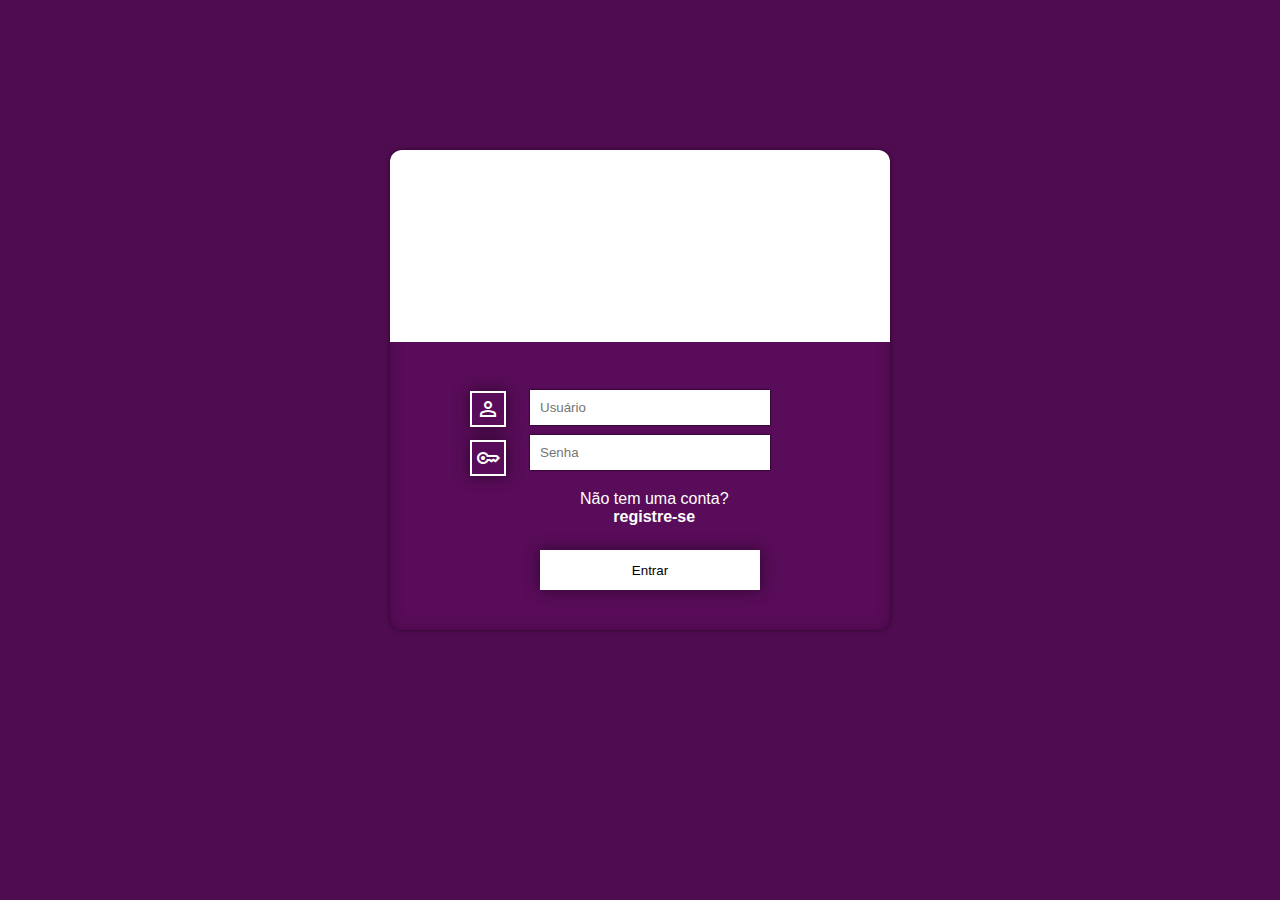
==== index.html @ 3aebba97 "painel de login" ====
<!DOCTYPE html>
<html lang="br">
<head>
    <meta charset="UTF-8">
    <meta http-equiv="X-UA-Compatible" content="IE=edge">
    <meta name="viewport" content="width=device-width, initial-scale=1.0">
    <title>Projeto Login</title>
    <link rel="stylesheet" href="estilos/mobile.css" media="screen and (orientation: portrait)">
    <link rel="stylesheet" href="estilos/desktop.css" media="screen and (orientation: landscape)">
    <link rel="stylesheet" href="https://fonts.googleapis.com/css2?family=Material+Symbols+Outlined:opsz,wght,FILL,GRAD@48,400,0,0" />
</head>
<body>
    <div id="lateral">

    </div>
    <main>
        <div id="icon">
                
        </div>
        <div class="login">
            <form action="script.js" method="post">
                <label for="textID">
                    <span id="iconUser" class="material-symbols-outlined">
                        person
                    </span>
                </label>
                <label for="passwordID">
                    <span id="iconKey" class="material-symbols-outlined">
                        key
                    </span>
                </label>
                <input type="text" placeholder="Usuário" name="text" id="textID" required minlength="5" maxlength="15">
                <input type="password" placeholder="Senha" name="password" id="passwordID" required minlength="6" maxlength="20">
                <p>Não tem uma conta? <br> <strong> registre-se</strong></p>
                <input type="submit" value="Entrar" id="button">
            </form>
        </div>

    </main>
</body>
</html>
---- estilos/mobile.css ----
* {
    margin: 0px;
    padding: 0px;
}

body, html {
    font-family: Arial, Helvetica, sans-serif;
    background-color: rgb(80, 12, 80);
}

main {
    position: absolute;
    left: calc(50% - 350px/2);
    top: calc(50% - 500px/2);
    min-width: 350px;
    max-width: 400px;
    height: 480px;
    background-color: rgb(90, 21, 90);
    border-radius: 12px;
    box-shadow: inset 0px 0px 15px rgba(0, 0, 0, 0.2),
    0px 0px 5px rgba(0, 0, 0, 0.5);
}

main>div.login {
    position: absolute;
    left: 10px;
    top: 50%;
    width: 100%;
    height: 200px;
}


main>div#icon {
    position: absolute;
    left: 0px;
    top: 0px;
    width: 100%;
    height: 40%;
    border-top-left-radius: 12px;
    border-top-right-radius: 12px;
    background: white url(https://images.pexels.com/photos/3945659/pexels-photo-3945659.jpeg?auto=compress&cs=tinysrgb&w=1260&h=750&dpr=1);
    background-size: 400px;
    animation: animeBackground 20s infinite alternate;
}


main input {
    display: block;
    padding: 10px;
    margin: auto;
    margin-bottom: 10px;
    box-shadow: 0px 0px 2px rgba(0, 0, 0, 1);
    background-color: rgb(254, 254, 254);
    border: none;
}

#iconUser {
    position: absolute;
    left: 50px;
    top: 1px;
    color: white;
    border: 2px solid rgb(255, 255, 255);
    padding: 4px;
    box-shadow: 0px 0px 15px rgba(0, 0, 0, 0.5);
}

#iconKey {
    position: absolute;
    left: 50px;
    top: 47px;
    color: white;
    border: 2px solid rgb(255, 255, 255);
    padding: 4px;
    box-shadow: 0px 0px 15px rgba(0, 0, 0, 0.542);
}

main>div.login>form>p {
    position: absolute;
    left: 100px;
    top: 100px;
    text-align: center;
    color: rgb(255, 255, 255);
}

strong {
    color: rgb(78, 177, 78);
}

strong:hover {
    cursor: pointer;
}

#button {
    position: absolute;
    width: 160px;
    height: 40px;
    left: calc(50% - 80px);
    top: calc(50% + 60px);
    background-color: white;
    box-shadow: 0px 0px 15px rgba(0, 0, 0, 0.5);
    color: black;
    border: none;
}


@keyframes loading {
    to {
        transform: rotate(1turn);
    }    
}

@keyframes animeBackground {
    0% {
        background-position: 0% 100%;
    } 
    50% {
        background-position: 75% 25%;
    }  
    100% {
        background-position: 0% 100%;
    }  
}
---- estilos/desktop.css ----
* {
    margin: 0px;
    padding: 0px;
}

body, html {
    font-family: Arial, Helvetica, sans-serif;
    background-color: rgb(80, 12, 80);
}

main {
    position: absolute;
    left: calc(50% - 500px/2);
    top: calc(50% - 600px/2);
    min-width: 500px;
    max-width: 600px;
    height: 480px;
    background-color: rgb(89, 12, 89);
    
    border-radius: 12px;
    box-shadow: inset 0px 0px 15px rgba(0, 0, 0, 0.2),
    0px 0px 5px rgba(0, 0, 0, 0.5);
}

main>div.login {
    position: absolute;
    left: 10px;
    top: 50%;
    width: 100%;
    height: 200px;
}


main>div#icon {
    position: absolute;
    left: 0px;
    top: 0px;
    width: 100%;
    height: 40%;
    border-top-left-radius: 12px;
    border-top-right-radius: 12px;
    background: white url(https://images.pexels.com/photos/3945659/pexels-photo-3945659.jpeg?auto=compress&cs=tinysrgb&w=1260&h=750&dpr=1)
    ;
    
    animation: animeBackground 20s ease-in-out infinite alternate;
}


main input {
    display: block;
    padding: 10px;
    margin: auto;
    margin-bottom: 10px;
    width: 220px;
    box-shadow: 0px 0px 2px rgba(0, 0, 0, 1);
    background-color: white;
    border: none;
}

#iconUser {
    position: absolute;
    left: 70px;
    top: 1px;
    color: white;
    border: 2px solid rgb(255, 255, 255);
    padding: 4px;
    box-shadow: 0px 0px 15px rgba(0, 0, 0, 0.5);
}

#iconKey {
    position: absolute;
    left: 70px;
    top: 50px;
    color: white;
    border: 2px solid rgb(255, 255, 255);
    padding: 4px;
    box-shadow: 0px 0px 15px rgba(0, 0, 0, 0.542);
}

main>div.login>form>p {
    position: absolute;
    left: 180px;
    top: 100px;
    text-align: center;
    color: rgb(255, 255, 255);
}

strong {
    color: rgb(255, 255, 255);
}

strong:hover {
    cursor: pointer;
}

#button {
    position: absolute;
    width:220px;
    height: 40px;
    left: calc(50% - 110px);
    top: calc(50% + 60px);
    background-color: white;
    box-shadow: 0px 0px 15px rgba(0, 0, 0, 0.5);
    color: black;
    border: none;
}

@keyframes loading {
    to {
        transform: rotate(1turn);
    }    
}

@keyframes animeBackground {
    0% {
        background-position: 0% 100%;
    } 
    50% {
        background-position: 0% 25%;
    }  
    100% {
        background-position: 0% 100%;
    }  
}
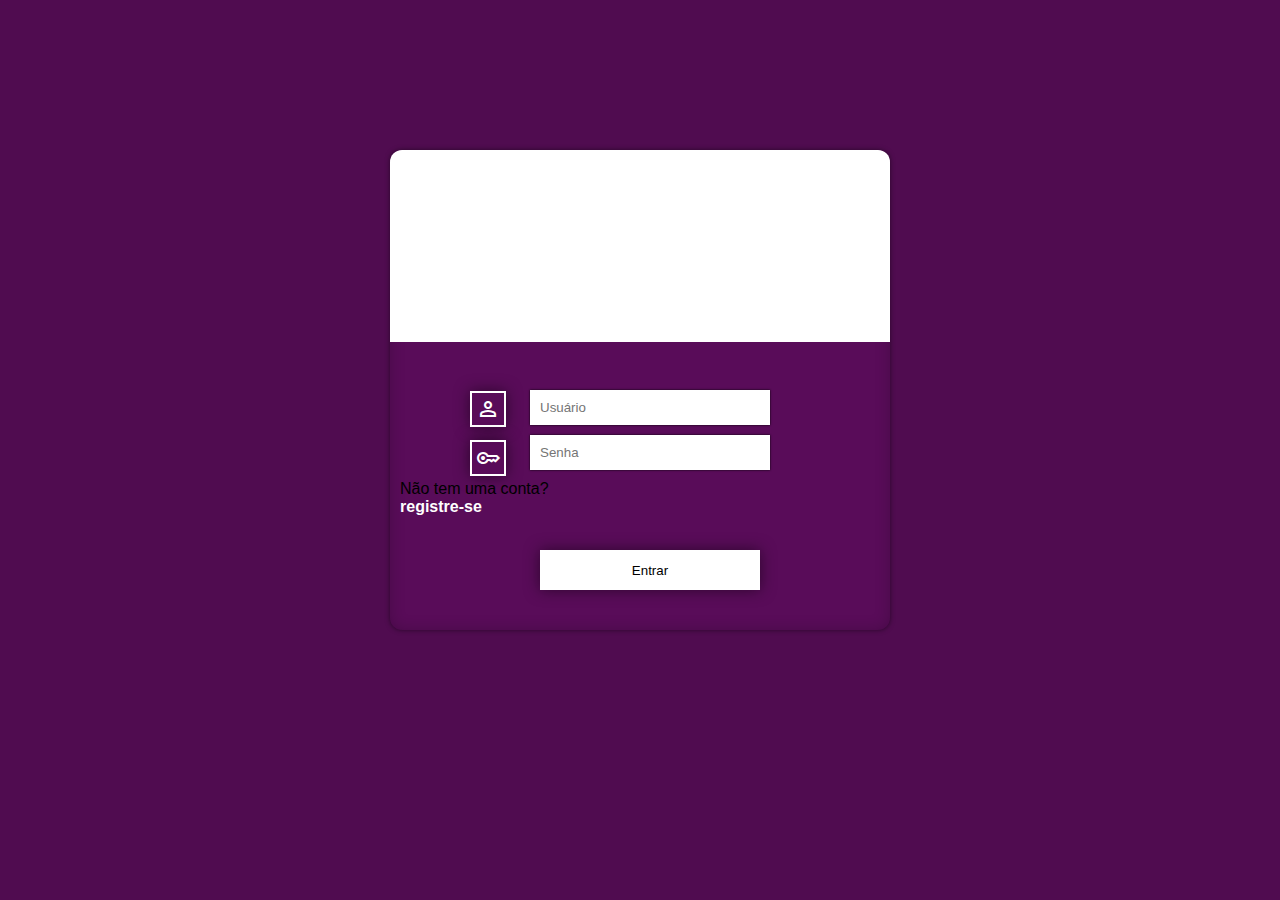
==== commit 369b58ee: "att" ====
--- a/index.html
+++ b/index.html
@@ -19,19 +19,18 @@
         </div>
         <div class="login">
             <form action="script.js" method="post">
-                <label for="textID">
-                    <span id="iconUser" class="material-symbols-outlined">
-                        person
-                    </span>
-                </label>
-                <label for="passwordID">
-                    <span id="iconKey" class="material-symbols-outlined">
-                        key
-                    </span>
-                </label>
-                <input type="text" placeholder="Usuário" name="text" id="textID" required minlength="5" maxlength="15">
-                <input type="password" placeholder="Senha" name="password" id="passwordID" required minlength="6" maxlength="20">
-                <p>Não tem uma conta? <br> <strong> registre-se</strong></p>
+                <div class="campo">
+                    <label for="textID"> </label>
+                    <span id="iconUser" class="material-symbols-outlined">person</span>
+                    <input type="text" placeholder="Usuário" name="text" id="textID" required minlength="5" maxlength="15">
+                </div>
+
+                <div class="campo">
+                    <label for="passwordID"> </label>
+                    <span id="iconKey" class="material-symbols-outlined">key</span>
+                    <input type="password" placeholder="Senha" name="password" id="passwordID" required minlength="6" maxlength="20">
+                    <p>Não tem uma conta? <br> <strong> registre-se</strong></p>
+                </div>
                 <input type="submit" value="Entrar" id="button">
             </form>
         </div>
--- a/estilos/mobile.css
+++ b/estilos/mobile.css
@@ -10,10 +10,10 @@
 
 main {
     position: absolute;
-    left: calc(50% - 350px/2);
+    left: calc(50% - 280px/2);
     top: calc(50% - 500px/2);
-    min-width: 350px;
-    max-width: 400px;
+    min-width: 280px;
+    max-width: 320px;
     height: 480px;
     background-color: rgb(90, 21, 90);
     border-radius: 12px;
@@ -56,9 +56,10 @@
 
 #iconUser {
     position: absolute;
-    left: 50px;
+    display: inline-block;
+    left: 20px;
     top: 1px;
-    color: white;
+    color: rgb(255, 255, 255);
     border: 2px solid rgb(255, 255, 255);
     padding: 4px;
     box-shadow: 0px 0px 15px rgba(0, 0, 0, 0.5);
@@ -66,7 +67,8 @@
 
 #iconKey {
     position: absolute;
-    left: 50px;
+    display: inline-block;
+    left: 20px;
     top: 47px;
     color: white;
     border: 2px solid rgb(255, 255, 255);
@@ -74,10 +76,12 @@
     box-shadow: 0px 0px 15px rgba(0, 0, 0, 0.542);
 }
 
-main>div.login>form>p {
+div.campo>p {
     position: absolute;
-    left: 100px;
-    top: 100px;
+    left: 50%;
+    top: 55%;
+    width: 150px;
+    transform: translate(-50%, -50%);
     text-align: center;
     color: rgb(255, 255, 255);
 }
@@ -94,8 +98,9 @@
     position: absolute;
     width: 160px;
     height: 40px;
-    left: calc(50% - 80px);
-    top: calc(50% + 60px);
+    left: calc(50%);
+    top: calc(50%);
+    transform: translate(-50%, 120%);
     background-color: white;
     box-shadow: 0px 0px 15px rgba(0, 0, 0, 0.5);
     color: black;
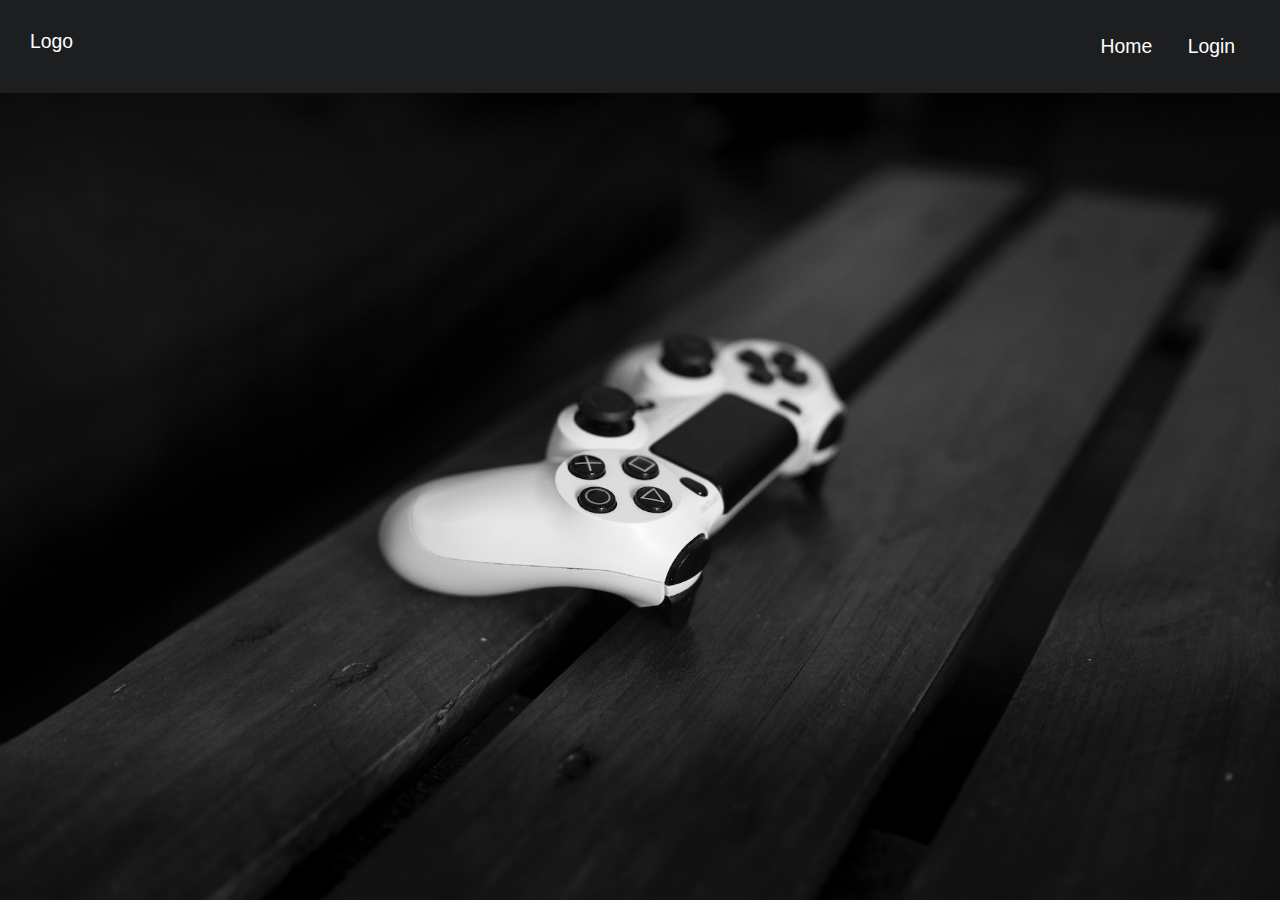
==== commit e9075eaf: "att" ====
--- a/index.html
+++ b/index.html
@@ -1,40 +1,26 @@
 <!DOCTYPE html>
-<html lang="br">
+<html lang="pt-br">
 <head>
     <meta charset="UTF-8">
     <meta http-equiv="X-UA-Compatible" content="IE=edge">
     <meta name="viewport" content="width=device-width, initial-scale=1.0">
-    <title>Projeto Login</title>
-    <link rel="stylesheet" href="estilos/mobile.css" media="screen and (orientation: portrait)">
-    <link rel="stylesheet" href="estilos/desktop.css" media="screen and (orientation: landscape)">
+    <title>Home page</title>
+    <link rel="stylesheet" href="estilo.css">
+    <link rel="stylesheet" href="media-query/query.css" media="screen and (orientation: portrait)">
     <link rel="stylesheet" href="https://fonts.googleapis.com/css2?family=Material+Symbols+Outlined:opsz,wght,FILL,GRAD@48,400,0,0" />
 </head>
-<body>
-    <div id="lateral">
-
-    </div>
+<body onresize="repos()">
+    <header>
+        <div>Logo</div>
+        <span onclick="clicker()" id="menu" class="material-symbols-outlined">menu</span>
+        <ul id="barra" class="close">
+            <li><a href="index.html" id="pageHome">Home</a></li>
+            <li><a href="pages/login.html" id="pageLogin">Login</a></li>
+        </ul>
+    </header>
     <main>
-        <div id="icon">
-                
-        </div>
-        <div class="login">
-            <form action="script.js" method="post">
-                <div class="campo">
-                    <label for="textID"> </label>
-                    <span id="iconUser" class="material-symbols-outlined">person</span>
-                    <input type="text" placeholder="Usuário" name="text" id="textID" required minlength="5" maxlength="15">
-                </div>
-
-                <div class="campo">
-                    <label for="passwordID"> </label>
-                    <span id="iconKey" class="material-symbols-outlined">key</span>
-                    <input type="password" placeholder="Senha" name="password" id="passwordID" required minlength="6" maxlength="20">
-                    <p>Não tem uma conta? <br> <strong> registre-se</strong></p>
-                </div>
-                <input type="submit" value="Entrar" id="button">
-            </form>
-        </div>
-
+        
     </main>
+    <script src="script.js"></script>
 </body>
 </html>--- a/estilo.css
+++ b/estilo.css
@@ -0,0 +1,78 @@
+@charset "UTF-8";
+* {padding: 0px; margin: 0px; font-size: 1.1rem; font-family: Arial, Helvetica, sans-serif;}
+
+:root {
+    --color1: #1d1e20;
+}
+
+a {
+    color: white;
+    text-decoration: none;
+}
+
+header>ul>li {
+    list-style-type: none;
+}
+
+/* CABEÇALHO */
+header {
+    display: flex;
+    background-color: var(--color1);
+    justify-content: space-between;
+    padding: 30px;
+    color: white;
+}
+header>span#menu {
+    display: none;
+}
+header>ul.close>li {
+    display: inline-block;
+    margin: auto;
+    padding: 5px 15px 5px 15px;
+    border-radius: 5px;
+    transition: 1s;
+}
+header>ul>li:hover {
+    cursor: pointer;
+    background-color: rgba(255, 255, 255, 0.067);
+}
+/* CABEÇALHO */
+
+main {
+    height: calc(100vh - 93px);
+    background: grey url(images/background.jpg) center center no-repeat fixed;
+    background-size: cover;
+}
+
+@keyframes anim-border {
+    0% {
+        border-top-color: rgb(255, 255, 255);
+        border-right-color: transparent;
+        border-bottom-color: transparent;
+        border-left-color: transparent;
+    }
+    25% {
+        border-top-color: transparent;
+        border-right-color: white;
+        border-bottom-color: transparent;
+        border-left-color: transparent;
+    }
+    50% {
+        border-top-color: transparent;
+        border-right-color: transparent;
+        border-bottom-color: white;
+        border-left-color: transparent;
+    }
+    75% {
+        border-top-color: transparent;
+        border-right-color: transparent;
+        border-bottom-color: transparent;
+        border-left-color: white;
+    }
+    100% {
+        border-top-color: white;
+        border-right-color: transparent;
+        border-bottom-color: transparent;
+        border-left-color: transparent;
+    }
+}--- a/media-query/query.css
+++ b/media-query/query.css
@@ -0,0 +1,86 @@
+@charset "UTF-8";
+* {padding: 0px; margin: 0px; font-size: 1.1rem; font-family: Arial, Helvetica, sans-serif;}
+
+:root {
+    --color1: #1d1e20;
+}
+
+header {
+    display: flex;
+    background-color: var(--color1);
+    justify-content: space-between;
+    padding: 35px;
+    color: white;
+}
+
+header>span#menu {
+    display: inline-block;
+    position: absolute;
+    right: 15px;
+}
+
+header>span#menu:hover {
+    cursor: pointer;
+}
+
+header>ul>li {
+    list-style-type: none;
+    display: inline-block;
+    padding-left: 10px;
+}
+
+header>ul.close {
+    visibility: hidden;
+    position: absolute;
+    display: flex;
+    flex-direction: column;
+    width: 100vw;
+    left: 0px;
+    top: 90px;
+    height: calc(100vh - 90px);
+    animation: removeSize 0.6s ease-in-out forwards;
+    background-color: var(--color1);
+    transition: 0.6s;
+}
+
+header>ul.show {
+    visibility: visible;
+    position: absolute;
+    display: flex;
+    flex-direction: column;
+    width: 100vw;
+    left: 0px;
+    top: 90px;
+    height: 0px;
+    animation: addSize 0.6s ease-in-out forwards;
+    background-color: rgba(24, 24, 24, 0.667);
+    transition: 0.6s;
+}
+
+header>ul.show>li, header>ul.close>li {
+    padding: 30px;
+}
+
+header>ul.show>li:hover {
+    background-color: rgba(245, 245, 245, 0.574);
+}
+
+header>ul.close>li {
+    display: none;
+}
+
+main>section#secLogin {
+    width: 300px;
+    height: 450px;
+    padding: 0px 15px;
+}
+
+
+
+@keyframes addSize {
+    to {height: calc(100vh - 95px);}
+}
+
+@keyframes removeSize {
+    to {height: 0px;}
+}
